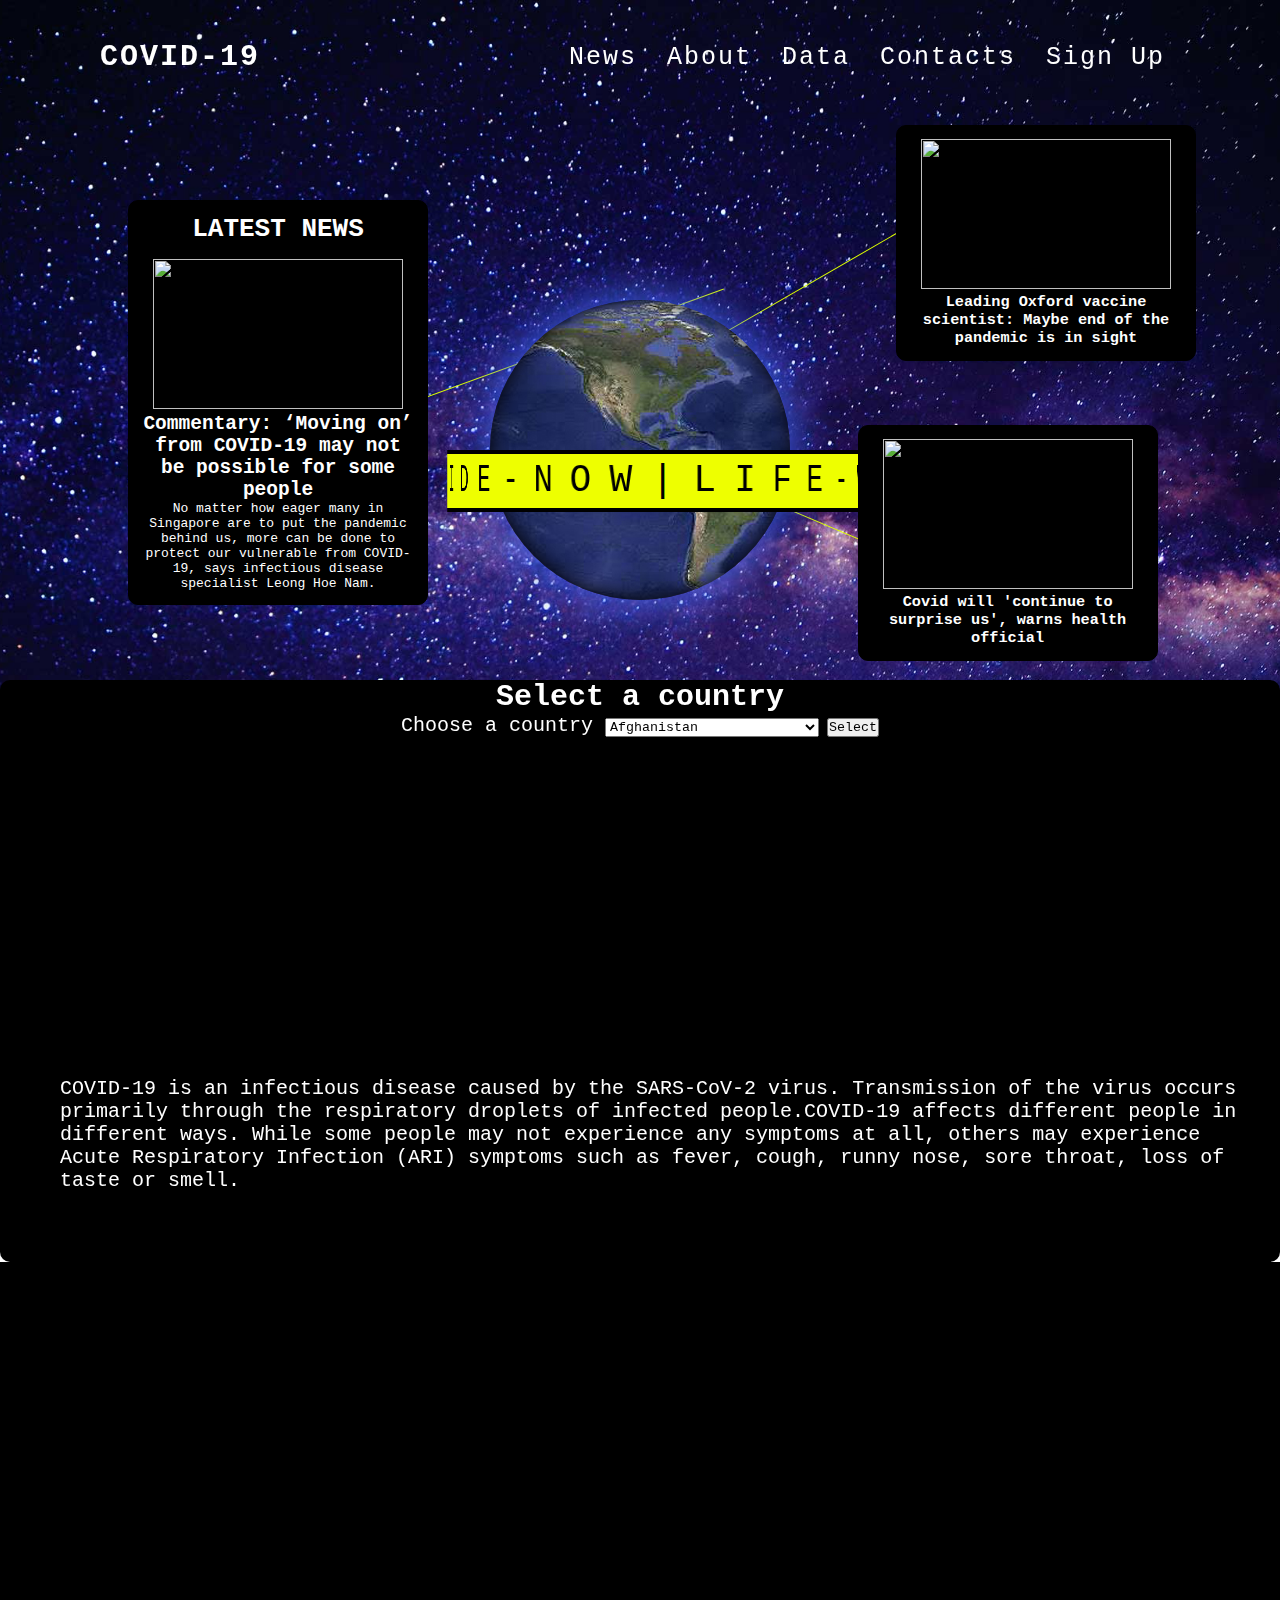
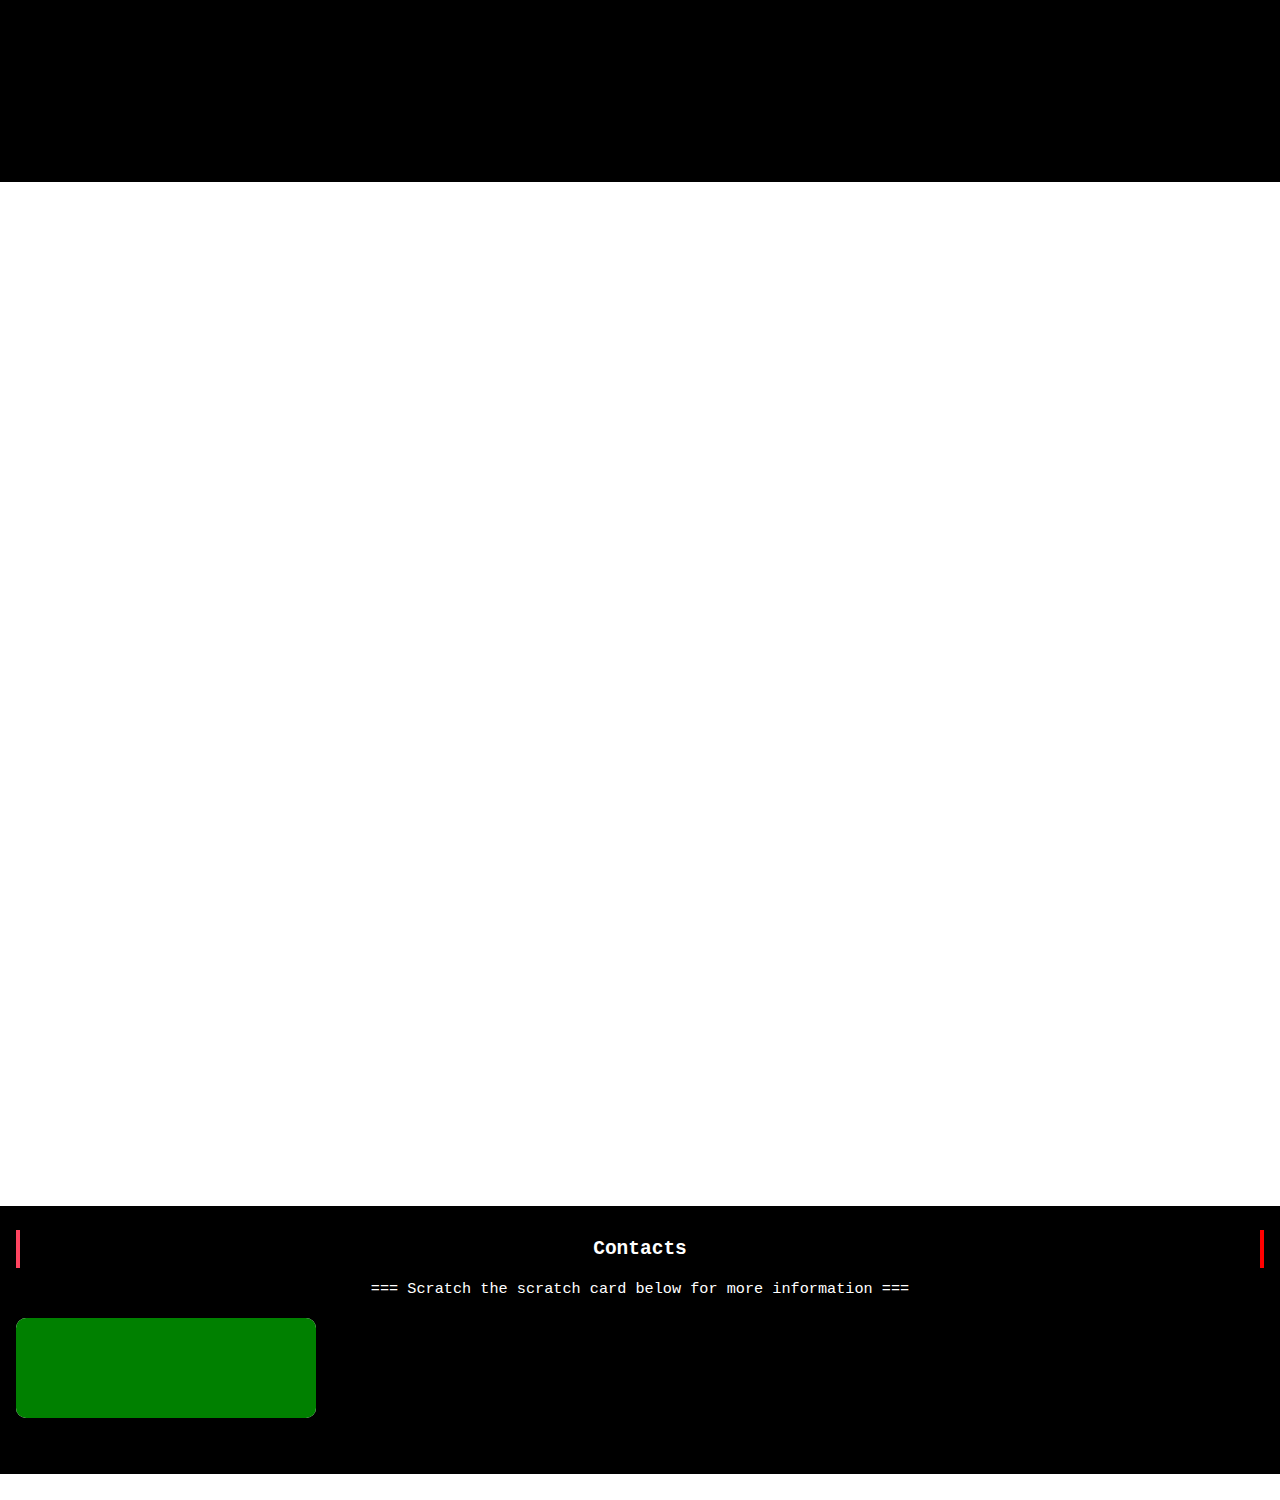
==== index.html @ 81f2340f "Update to readme File & Edit text in index.html contact information" ====
<!DOCTYPE html>
<html>

<head>
  <meta charset="utf-8">
  <meta name="viewport" content="width=device-width">
  <title>COVID-19</title>
  <link href="styles.css" rel="stylesheet" type="text/css" />
  <script type="text/javascript" src="https://www.gstatic.com/charts/loader.js"></script>
  <script type="text/javascript">
    google.charts.load('current', {'packages':['corechart']});
    google.charts.setOnLoadCallback(drawChart);

    function drawChart() {
      // Get data from localStorage
      var content_cases = JSON.parse(localStorage.getItem("cases"));
      var content_deaths = JSON.parse(localStorage.getItem("deaths"));
      var data = google.visualization.arrayToDataTable([
        ['State', 'Number'],
        ['Cases', content_cases],
        ['Deaths', content_deaths],
      ]);

      var options = {
        title: 'Country: '
      };

      var chart = new google.visualization.PieChart(document.getElementById('piechart'));

      chart.draw(data, options);
    }
  </script>
</head>

<body>
  <header>
    <!--Navigate to links within the page-->
    <a href="#index.html" class="logo">COVID-19</a>
    <ul>
      <li><a href="#News">News</a></li>
      <li><a href="#About">About</a></li>
      <li><a href="#Data">Data</a></li>
      <li><a href="#Contacts">Contacts</a></li>
      <li><a href="javascript:void(0);" onclick="openForm()">Sign Up</a></li>
    </ul>
  </header>

  <!--Make globe object-->
  <section class="banner"></section>
  <script type="text/javascript">
    window.addEventListener("scroll", function () {
      var header = document.querySelector("header");
      header.classList.toggle("sticky", window.scrollY > 0)
    })
  </script>
  <section class="hidden">
    <div id="News"></div>
    <div class="boxParent">
    <section class="globe">
      <div class="earth"></div>
      <div class="circle">
        <span style="--i:1;">L</span>
        <span style="--i:2;">I</span>
        <span style="--i:3;">F</span>
        <span style="--i:4;">E</span>
        <span style="--i:5;">-</span>
        <span style="--i:6;">W</span>
        <span style="--i:7;">I</span>
        <span style="--i:8;">T</span>
        <span style="--i:9;">H</span>
        <span style="--i:10;">-</span>
        <span style="--i:11;">C</span>
        <span style="--i:12;">O</span>
        <span style="--i:13;">V</span>
        <span style="--i:14;">I</span>
        <span style="--i:15;">D</span>
        <span style="--i:16;">1</span>
        <span style="--i:17;">9</span>
        <span style="--i:18;">-</span>
        <span style="--i:19;">W</span>
        <span style="--i:20;">O</span>
        <span style="--i:21;">R</span>
        <span style="--i:22;">L</span>
        <span style="--i:23;">D</span>
        <span style="--i:24;">W</span>
        <span style="--i:25;">I</span>
        <span style="--i:26;">D</span>
        <span style="--i:27;">E</span>
        <span style="--i:28;">-</span>
        <span style="--i:29;">N</span>
        <span style="--i:30;">O</span>
        <span style="--i:31;">W</span>
        <span style="--i:32;">|</span>
      </div>
    </section>
  </div>
  <div class="boxItem" data-boxItem-index="1">
    <h1 style="color: white;">LATEST NEWS</h1>
    <br>
    <a class="block" target="_blank" href="https://www.channelnewsasia.com/commentary/covid19-pandemic-vulnerable-age-cancer-disease-vaccine-antiviral-4053356">
      <article>
          <img src="https://onecms-res.cloudinary.com/image/upload/s--8iPVmQEb--/c_fill,g_auto,h_468,w_830/f_auto,q_auto/the-big-read-vaccination-for-seniors-jul-3--2021--6-.jpg?itok=9E3c-swM" alt="" width="250px" height="150px"/>
      </article>
  </a>
  <h2 style="color: white;">Commentary: ‘Moving on’ from COVID-19 may not be possible for some people</h2>
      <p style="color: white;">No matter how eager many in Singapore are to put the pandemic behind us, more can be done to protect our vulnerable from COVID-19, says infectious disease specialist Leong Hoe Nam.</p>
  </div>
  <div class="boxItem" data-boxItem-index="2">
    <a class="block" target="_blank" href="https://www.cnbc.com/video/2021/09/03/oxford-vaccine-scientist-maybe-end-of-pandemic-is-in-sight.html">
      <article>
          <img src="https://image.cnbcfm.com/api/v1/image/106937491-1630694932098-1630694544506-GilbertGreenIVFULLMMMFINAL.jpg?v=1630694935&w=300&h=150&ffmt=webp" alt="" width="250px" height="150px"/>
      </article>
  </a>
  <h3 style="color: white;">Leading Oxford vaccine scientist: Maybe end of the pandemic is in sight</h3>
  </div>
  <div class="boxItem" data-boxItem-index="3">
    <a class="block" target="_blank" href="https://www.bbc.com/news/health-66963982">
      <article>
          <img src="https://ichef.bbci.co.uk/news/976/cpsprodpb/E6EF/production/_131291195_gettyimages-1288010864.jpg.webp" alt="" width="250px" height="150px"/>
      </article>
  </a>
  <h3 style="color: white;">Covid will 'continue to surprise us', warns health official</h3>
  </div>
  </section>
  <br><br><br><br><br><br><br><br><br><br><br><br>
  <section class="graphicalrepresentation">
    <h1 class="titlegraph">Select a country</h1>
    <label for="countryDropdown"> Choose a country </label>
    <select id="countryDropdown">
      <option value="AFG">Afghanistan</option>
      <option value="AUS">Australia</option>
      <option value="AUT">Austria</option>
      <option value="BRA">Brazil</option>
      <option value="BRN">Brunei</option>
      <option value="CAN">Canada</option>
      <option value="CHN">China</option>
      <option value="COL">Columbia</option>
      <option value="IDN">Indonesia</option>
      <option value="IND">India</option>
      <option value="JPN">Japan</option>
      <option value="RUS">Russia</option>
      <option value="KOR">South Korea</option>
      <option value="GBR">United Kingdom</option>
      <option value="USA">United States of America</option>
      <option value="MYS">Malaysia</option>
      <option value="SGP">Singapore</option>
    </select>
    <button onclick="getSelectedCountry()"> Select </button>
    <!--Displays the data-->
    <div id="About"></div>
    <div class="flex-container-information">
      <section class="hidden">
      <div id="piechart" style="width: 500px; height: 300px;"></div>
      <div class="information-video">
        COVID-19 is an infectious disease caused by the SARS-CoV-2 virus. Transmission of the virus
        occurs primarily through the respiratory droplets of infected people.COVID-19 affects different people in
        different ways.
        While some people may not experience any symptoms at all,
        others may experience Acute Respiratory Infection (ARI)
        symptoms such as fever, cough, runny nose, sore throat, loss of taste or smell.
      </div>
        </section>
    </div>
    <p id="cases">Cases number</p>
    <p id="deaths">Deaths number</p>
  </section>
  <!-- Overlay container -->
  <div id="overlay">
      <!-- Form container -->
      <div id="form-container">
          <span id="close-btn" onclick="closeForm()">&#10006;</span>
          <h2>Enter your information</h2>
          <!-- Sign-up form -->
          <form id="signUpForm" onsubmit="submitSignUpForm(); return false;">
              <label for="name" style="color: black;">Name:</label>
              <input type="text" id="name" name="name" required>
              <label for="email" style="color: black;">Email Address:</label>
              <input type="email" id="email" name="email" required>
              <button type="submit">Submit</button>
          </form>
      </div>
  </div>
  <div id ="overlay2">
    <!--Submission container-->
    <div>
      <dotlottie-player src="https://lottie.host/c65a419d-2bf9-484a-bde8-3cef8657b5cc/Y8wGe4mfut.json" background="transparent" speed="0.6" style="width: 400px; height: 300px;" loop autoplay></dotlottie-player>
      <h1 class="thanks">Thank You For Signing Up WIth Us</h1>
      <div id="userGreeting"></div>
    </div>
  </div>
  <!--Video explaining origins of Covid-19-->
  <section class="video-container">
    <section class="hidden">
      <div class="video-section-title">== The origins of COVID-19 ==</div>
      <div class="flex-container-information">
          <div class="video">
              <iframe width="560" height="315" src="https://www.youtube.com/embed/isrrSE_d9EM?si=9-18yMihnqSqO9fq" title="YouTube video player" frameborder="0" allow="accelerometer; autoplay; clipboard-write; encrypted-media; gyroscope; picture-in-picture; web-share" allowfullscreen></iframe>
          </div>
          <div class="information-video">
              The first known outbreak (the 2019 - 2020 COVID-19 outbreak in mainland China) started in Wuhan, Hubei, China, in December 2019. 
              Many early cases were linked to people who had visited the Huanan Seafood Wholesale Market there, but it is possible that human-to-human transmission began earlier.
              The scientific consensus is that the virus is most likely of a zoonotic origin, from bats or another closely related mammal. 
              Controversies about the origins of the virus, including the lab leak theory, heightened geopolitical divisions, notably between the United States and China.
              The earliest known infected person fell ill on 1 December 2019. That individual did not have a connection with the later wet market cluster.
              However, an earlier case may have occurred on 17 November. Two-thirds of the initial case cluster were linked with the market.
          </div>
      </div>
      <br>
      </section> 
  </section>  
  <div id="Data"></div>
  <!--Dashboard for Covid-19 information from https://github.com/CSSEGISandData/COVID-19-->
  <style>.embed-container {position: relative; padding-bottom: 80%; height: 0; max-width: 100%;} .embed-container iframe, .embed-container object, .embed-container iframe{position: absolute; top: 0; left: 0; width: 100%; height: 100%;} small{position: absolute; z-index: 40; bottom: 0; margin-bottom: -15px;}</style><div class="embed-container"><iframe width="500" height="400" frameborder="0" scrolling="no" marginheight="0" marginwidth="0" title="COVID-19" src="https://www.arcgis.com/apps/opsdashboard/index.html#/bda7594740fd40299423467b48e9ecf6"></iframe></div>
  <footer>
    <div id="Contacts"></div>
      <div class="main-footer-container">
          <h2 class="main-footer-heading"> Contacts </h2>
          <h3>=== Scratch the scratch card below for more information ===</h3>

          <div class="scratch-container">
              <div class="scratch-card">
                  <div class="information">
                    COVID-19 General Enquiries Hotline: 1800 333 9999
                  </div>
              </div>
              <canvas id="scratch-card01"></canvas>
          </div>


      </div>
  </footer>
  <script src="https://unpkg.com/@dotlottie/player-component@latest/dist/dotlottie-player.mjs" type="module"></script>
  <script defer src="script.js"></script>
</body>

</html>
---- styles.css ----
*
{
    margin: 0;
    padding: 0;
    box-sizing:  border-box;
    font-family: monospace; 
}
body
{
  background: url(bg.jpg);
  background-size:  cover;
  background-attachment: fixed;
  background-position: center;
}
.globe{
  display: flex;
  justify-content: center;
  align-items: center;
  min-height: 100vh;
  transform-style: preserve-3d;
}
.earth{
    position: absolute;
    top: 50%;
    left: 50%;
    transform: translate(-50%, -50%);
    width: 300px;
    height: 300px;
    background: url(image.jpg);
    background-repeat:  repeat-x;
    border-radius: 50%;
    box-shadow: inset 0 0 20px rgba(0,0,0,1),0 0 50px #4069ff;
    animation: animateEarth 15s linear infinite;
  }
  @keyframes animateEarth
  {
    0%
    {
      background-position: 0 0;
    }
    100%
    {
      background-position: -750px 0;
    }
  }
  .circle{
    transform-style: preserve-3d;
    animation: animateText 10s linear infinite;
  }
  .circle span{
    position: absolute;
    top:  0;
    left: 0;
    background: #eeff00;
    color: #000000;
    font-size: 3em;
    transform-origin: center;
    transform-style: preserve-3d;
    padding: 5px 11px;
    transform: rotateY(calc(var(--i) * calc(360deg/32)))translateZ(215px);
    border-top: 4px solid #000000;
    border-bottom: 4px solid #000000;
  }
  @keyframes animateText
  {
    0%
    {
      transform: perspective(1000px) rotateY(360deg) rotateX(20deg) translateY(-30px);
    }
    100%
    {
      transform: perspective(1000px) rotateY(0deg) rotateX(20deg) translateY(-30px);
    }
  }
header
{
    position: fixed;
    top: 0;
    left: 0;
    width: 100%;
    display: flex;
    justify-content: space-between;
    align-items: center;
    transition: 0.6s;
    padding: 40px 100px;
    z-index:  100000;
}
header.sticky
{
    padding: 5px 100px;
    background : #fff;

}
header .logo
{
    position: relative;
    font-weight: 700;
    color: #ffffff;
    text-decoration: none;
    font-size: 30px;
    text-transform: uppercase;
    letter-spacing: 2px;
    transition: 0.6s;
    z-index: 10001;
}
header ul{
    position: relative;
    display: flex;
    justify-content: center;
    align-items: center;
    z-index: 10001;
}
header ul li{
    position: relative;
    list-style: none;
    z-index: 10000;
}
header ul li a
{
    position: relative;
    margin: 0 15px;
    text-decoration: none;
    font-size: 25px;
    color: #ffffff;
    letter-spacing:  2px;
    font-weight: 500px;
    transition: 0.6s;
    z-index: 10001;
}
.banner
{
    position: relative;
    width: 100%;
    background-size: cover;
    z-index: 10000;
}
header.sticky .logo,
header.sticky ul li a
{
    color: #000;
}
@keyframes fade-in
{
  0%{
    opacity: 0;
  }
  100%{
    opacity: 1;
  }
}
@keyframes fade-out
{
  0%{
    opacity: 1;
  }
  100%{
    opacity: 0;
  }
}
@keyframes slide-up
{
  0%{
    transform: translateY(100%);
  }
  100%{
    transform: translateY(0%);
  }
}
.titlegraph{
  color: #ffffff;
  font-size: 30px
}
.graphicalrepresentation{
  position: relative;
  text-align: center;
  border-radius: 10px;
  background-color: #000000;
}
label{
  color: #ffffff;
  font-size: 20px;
}
.main-footer-container{
  padding: 24px 16px;
  background-color: #000;
  -webkit-user-select: none; /* Chrome/Safari/Opera */
    -moz-user-select: none; /* Firefox */
    -ms-user-select: none; /* Internet Explorer/Edge */
    user-select: none; /* Non-prefixed version, currently supported by Chrome, Edge, Opera, and Firefox */
}
.main-footer-heading{
  border-left: 4px solid #ff4460;
  border-right: 4px solid red;
  padding: 8px 32px;
  margin-top: 0;
  margin-bottom: 12px;
  text-align: center;
  color: #fff;
}
.main-footer-container h3{
  font-weight: normal;
  text-align: center;
  color: #fff;
  margin-bottom: 20px;
  
}
.scratch-container{
  width: 300px;
  height: 100px;
  background: #ffffff;
  border-radius: 10px;
  margin-bottom: 32px;
  overflow: hidden;
  position: relative;
}
.scratch-card{
  position: absolute;
  inset: 0;
  display: grid;
  place-items: center;
  font-size: 24px;
  font-weight: bold;
}
canvas{
  position: absolute;
  cursor: grabbing;
}
#overlay {
  display: none;
  position: fixed;
  top: 0;
  left: 0;
  width: 100%;
  height: 100%;
  background: rgba(0, 0, 0, 0.7);
  justify-content: center;
  align-items: center;
}
#overlay2 {
  display: none;
  position: fixed;
  top: 0;
  left: 0;
  width: 100%;
  height: 100%;
  background: rgba(0, 0, 0, 0.7);
  justify-content: center;
  align-items: center;
}
.thanks{
  color: #fff;
  left: 40px;
}
#form-container {
  background: #fff;
  padding: 20px;
  border-radius: 8px;
  box-shadow: 0 0 10px rgba(0, 0, 0, 0.3);
  position: relative;
}

#close-btn {
  position: absolute;
  top: 10px;
  right: 10px;
  cursor: pointer;
}
#piechart{
  width: 100%;
}
.flex-container-information{
  display: flex;
  flex-flow: row;
  margin: 40px;
  flex-wrap: nowrap;
}
.information{
  text-align: left;
  margin-left: 20px;
  color: #000000;
  font-size: 20px;
}
.video-container{
  background-color: #000000;
}
.video-section-title{
  text-align: center;
  color: #fff;
  font-size: 30px;
}
.video-description{
  font-size: 15px;
  color: #ffffff;
}
.hidden{
  opacity: 0;
  filter: blur(5px);
  transform: translateX(-100%);
  transition: all 1s;
}
.show{
  opacity: 1;
  filter: blur(0);
  transform: translateX(0);
}
.information-video{
  text-align: left;
  margin-left: 20px;
  color: #ffffff;
  font-size: 20px;
}
/*Articles*/
.boxParent{
  position: relative;
  width: 500px;
  height: 500px;
  margin: auto;
  text-align: center;
}
.boxCenter{
  position: absolute;
  width: 100px;
  height: 100px;
  line-height: 100px;
  border:1px solid #000000;
  border-radius: 50%;
  top: 0;
  bottom: 0;
  left: 0;
  right: 0;
  margin: auto;
  background: #808080;
}
.boxItem { 
  display: inline-block;
  border: 1px solid black;
  padding: 1em;
  position: absolute;
  background: #000000;
  max-width: 300px;
  border-radius: 10px;
  text-align: center;
}
.boxItem[data-boxItem-index]:after{
  content: "";
  display: block;
  position: absolute;
  z-index: -1;
  height: 1px;
  border-top: 1px solid #ddff00;
}
.boxItem[data-boxItem-index='1']{
  top: 40%;
  left: 10%;
}
.boxItem[data-boxItem-index='1']:after{
  width: 600px;
  transform: rotate(340deg);
  top: 190px;
}
.boxItem[data-boxItem-index='2']{
  top: 25%;
  left: 70%;
}
.boxItem[data-boxItem-index='2']:after{
  width: 350px;
  transform: rotate(150deg);
  top: 120px;
  left: -200px;
}
.boxItem[data-boxItem-index='3']{
  top: 85%;
  left: 67%;
}
.boxItem[data-boxItem-index='3']:after{
  width: 300px;
  transform: rotate(23deg);
  top: 100px;
  left: -180px;
}
.block{
  display: block;
}
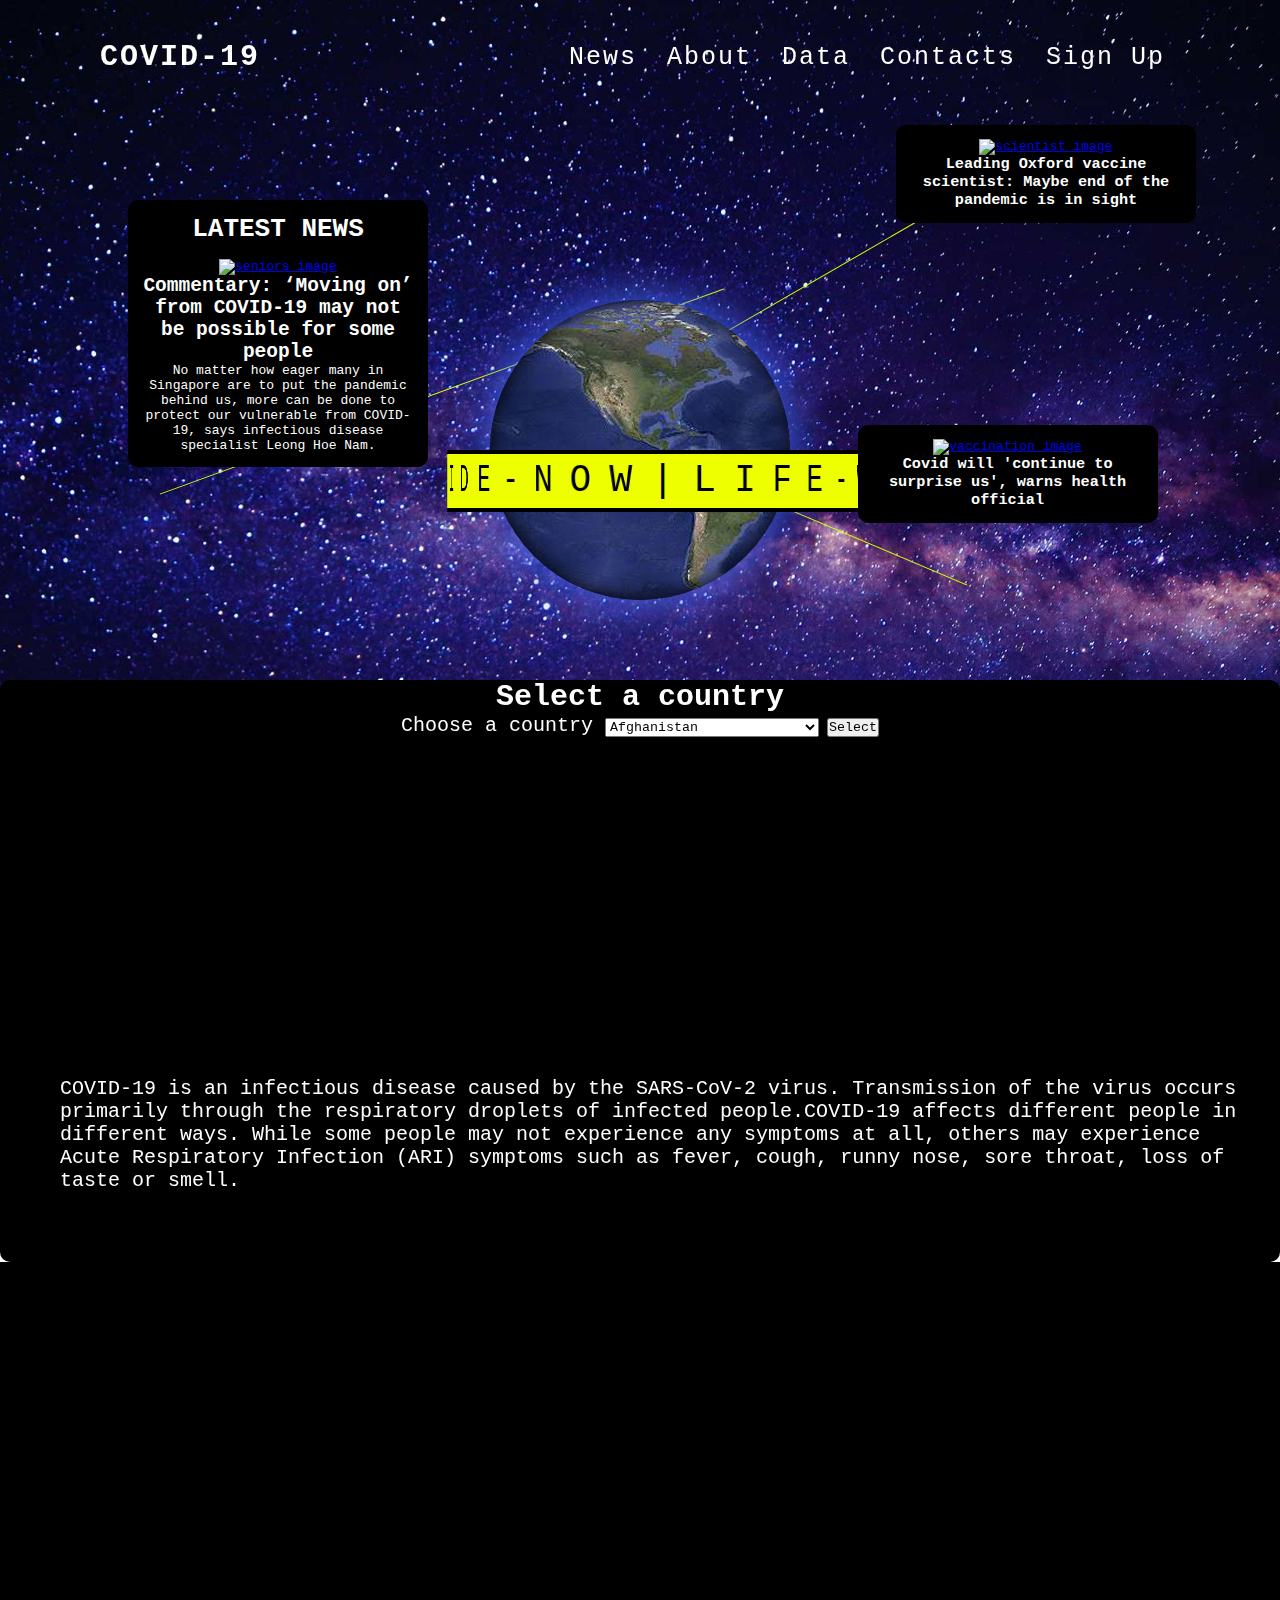
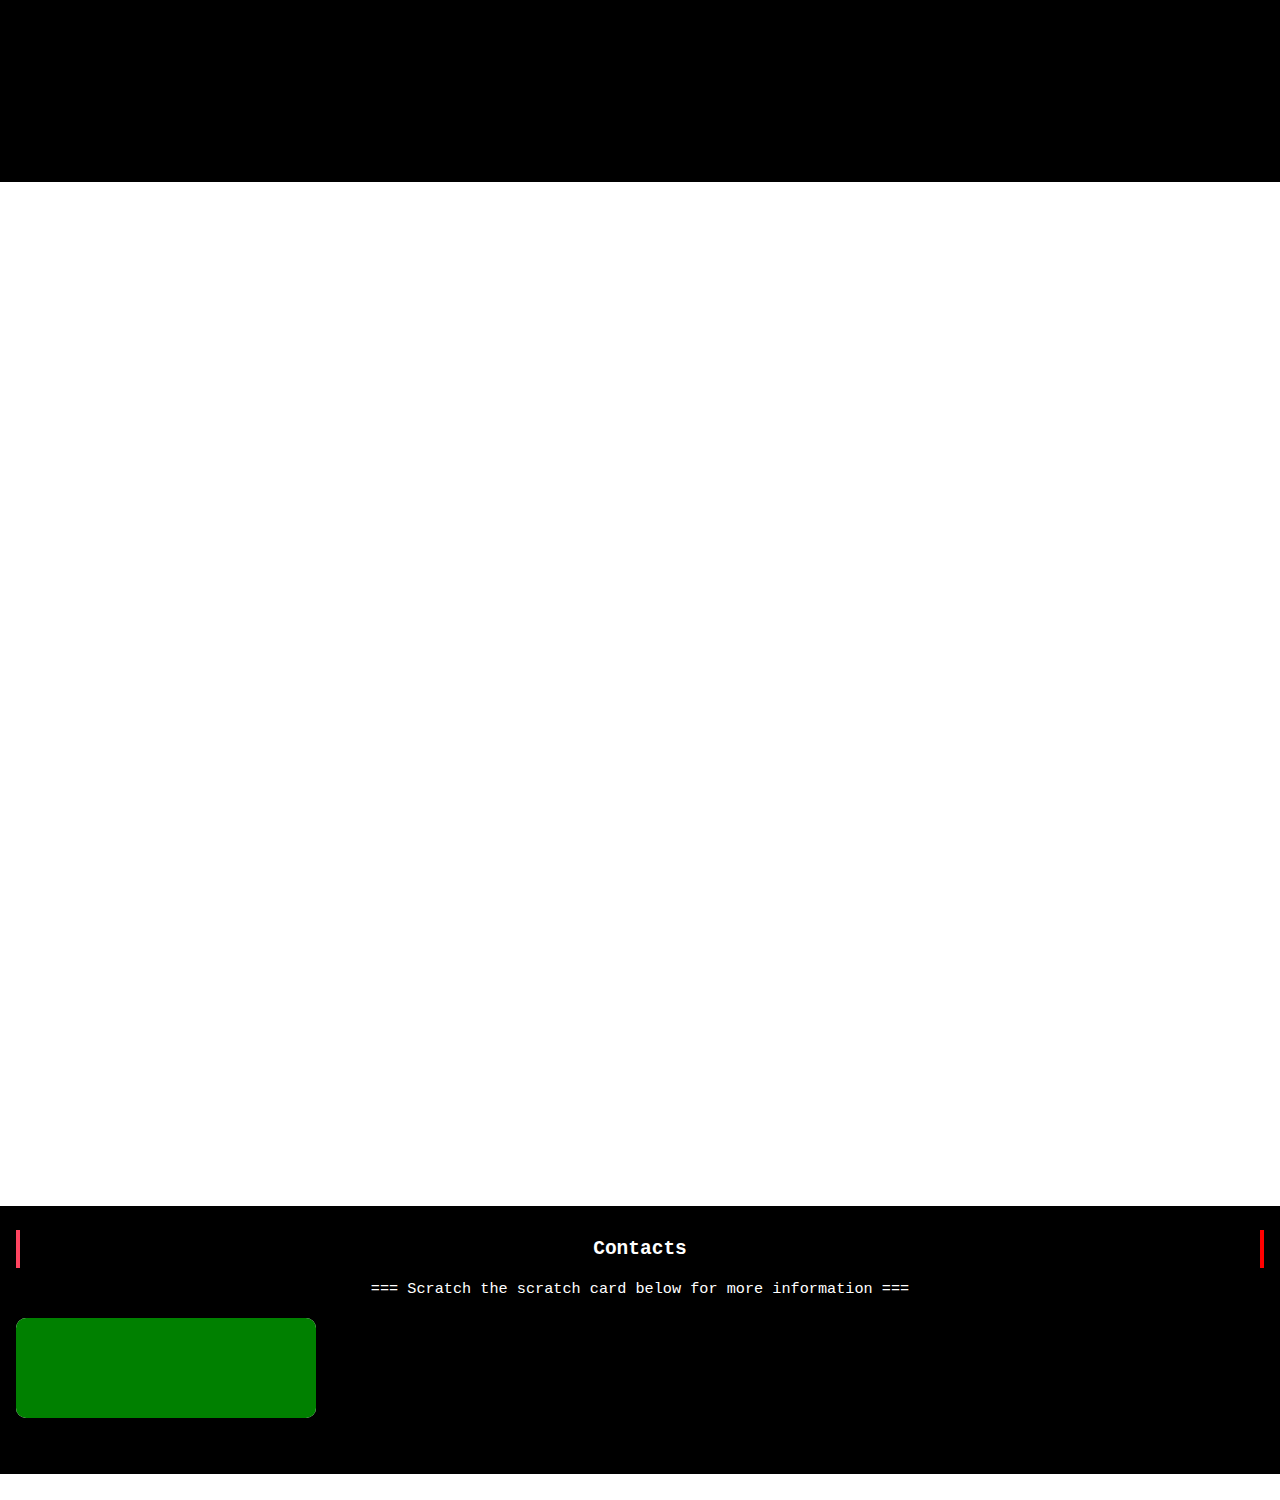
==== commit e637296b: "Debug error from validators and put images into images folder" ====
--- a/index.html
+++ b/index.html
@@ -1,5 +1,5 @@
 <!DOCTYPE html>
-<html>
+<html lang="en">
 
 <head>
   <meta charset="utf-8">
@@ -99,7 +99,7 @@
     <br>
     <a class="block" target="_blank" href="https://www.channelnewsasia.com/commentary/covid19-pandemic-vulnerable-age-cancer-disease-vaccine-antiviral-4053356">
       <article>
-          <img src="https://onecms-res.cloudinary.com/image/upload/s--8iPVmQEb--/c_fill,g_auto,h_468,w_830/f_auto,q_auto/the-big-read-vaccination-for-seniors-jul-3--2021--6-.jpg?itok=9E3c-swM" alt="" width="250px" height="150px"/>
+          <img src="https://onecms-res.cloudinary.com/image/upload/s--8iPVmQEb--/c_fill,g_auto,h_468,w_830/f_auto,q_auto/the-big-read-vaccination-for-seniors-jul-3--2021--6-.jpg?itok=9E3c-swM" alt="seniors image" width="250" height="150"/>
       </article>
   </a>
   <h2 style="color: white;">Commentary: ‘Moving on’ from COVID-19 may not be possible for some people</h2>
@@ -108,7 +108,7 @@
   <div class="boxItem" data-boxItem-index="2">
     <a class="block" target="_blank" href="https://www.cnbc.com/video/2021/09/03/oxford-vaccine-scientist-maybe-end-of-pandemic-is-in-sight.html">
       <article>
-          <img src="https://image.cnbcfm.com/api/v1/image/106937491-1630694932098-1630694544506-GilbertGreenIVFULLMMMFINAL.jpg?v=1630694935&w=300&h=150&ffmt=webp" alt="" width="250px" height="150px"/>
+          <img src="https://image.cnbcfm.com/api/v1/image/106937491-1630694932098-1630694544506-GilbertGreenIVFULLMMMFINAL.jpg?v=1630694935&w=300&h=150&ffmt=webp" alt="scientist image" width="250" height="150"/>
       </article>
   </a>
   <h3 style="color: white;">Leading Oxford vaccine scientist: Maybe end of the pandemic is in sight</h3>
@@ -116,7 +116,7 @@
   <div class="boxItem" data-boxItem-index="3">
     <a class="block" target="_blank" href="https://www.bbc.com/news/health-66963982">
       <article>
-          <img src="https://ichef.bbci.co.uk/news/976/cpsprodpb/E6EF/production/_131291195_gettyimages-1288010864.jpg.webp" alt="" width="250px" height="150px"/>
+          <img src="https://ichef.bbci.co.uk/news/976/cpsprodpb/E6EF/production/_131291195_gettyimages-1288010864.jpg.webp" alt="vaccination image" width="250" height="150"/>
       </article>
   </a>
   <h3 style="color: white;">Covid will 'continue to surprise us', warns health official</h3>
@@ -169,7 +169,7 @@
       <!-- Form container -->
       <div id="form-container">
           <span id="close-btn" onclick="closeForm()">&#10006;</span>
-          <h2>Enter your information</h2>
+          <h2>Sign Up For Updates On The Latest Covid-19 News</h2>
           <!-- Sign-up form -->
           <form id="signUpForm" onsubmit="submitSignUpForm(); return false;">
               <label for="name" style="color: black;">Name:</label>
@@ -184,8 +184,8 @@
     <!--Submission container-->
     <div>
       <dotlottie-player src="https://lottie.host/c65a419d-2bf9-484a-bde8-3cef8657b5cc/Y8wGe4mfut.json" background="transparent" speed="0.6" style="width: 400px; height: 300px;" loop autoplay></dotlottie-player>
+      <h1 id="userGreeting" class="thanks"></h1>
       <h1 class="thanks">Thank You For Signing Up WIth Us</h1>
-      <div id="userGreeting"></div>
     </div>
   </div>
   <!--Video explaining origins of Covid-19-->
@@ -194,7 +194,7 @@
       <div class="video-section-title">== The origins of COVID-19 ==</div>
       <div class="flex-container-information">
           <div class="video">
-              <iframe width="560" height="315" src="https://www.youtube.com/embed/isrrSE_d9EM?si=9-18yMihnqSqO9fq" title="YouTube video player" frameborder="0" allow="accelerometer; autoplay; clipboard-write; encrypted-media; gyroscope; picture-in-picture; web-share" allowfullscreen></iframe>
+              <iframe width="560" height="315" src="https://www.youtube.com/embed/isrrSE_d9EM?si=9-18yMihnqSqO9fq" title="YouTube video player" style="border: 0" allow="accelerometer; autoplay; clipboard-write; encrypted-media; gyroscope; picture-in-picture; web-share" allowfullscreen></iframe>
           </div>
           <div class="information-video">
               The first known outbreak (the 2019 - 2020 COVID-19 outbreak in mainland China) started in Wuhan, Hubei, China, in December 2019. 
@@ -210,7 +210,7 @@
   </section>  
   <div id="Data"></div>
   <!--Dashboard for Covid-19 information from https://github.com/CSSEGISandData/COVID-19-->
-  <style>.embed-container {position: relative; padding-bottom: 80%; height: 0; max-width: 100%;} .embed-container iframe, .embed-container object, .embed-container iframe{position: absolute; top: 0; left: 0; width: 100%; height: 100%;} small{position: absolute; z-index: 40; bottom: 0; margin-bottom: -15px;}</style><div class="embed-container"><iframe width="500" height="400" frameborder="0" scrolling="no" marginheight="0" marginwidth="0" title="COVID-19" src="https://www.arcgis.com/apps/opsdashboard/index.html#/bda7594740fd40299423467b48e9ecf6"></iframe></div>
+  <div class="embed-container"><iframe width="500" height="400" title="COVID-19" src="https://www.arcgis.com/apps/opsdashboard/index.html#/bda7594740fd40299423467b48e9ecf6"></iframe></div>
   <footer>
     <div id="Contacts"></div>
       <div class="main-footer-container">
@@ -218,7 +218,7 @@
           <h3>=== Scratch the scratch card below for more information ===</h3>
 
           <div class="scratch-container">
-              <div class="scratch-card">
+              <div class= "scratch-card">
                   <div class="information">
                     COVID-19 General Enquiries Hotline: 1800 333 9999
                   </div>
--- a/styles.css
+++ b/styles.css
@@ -7,7 +7,7 @@
 }
 body
 {
-  background: url(bg.jpg);
+  background: url(images/bg.jpg);
   background-size:  cover;
   background-attachment: fixed;
   background-position: center;
@@ -26,7 +26,7 @@
     transform: translate(-50%, -50%);
     width: 300px;
     height: 300px;
-    background: url(image.jpg);
+    background: url(images/world.jpg);
     background-repeat:  repeat-x;
     border-radius: 50%;
     box-shadow: inset 0 0 20px rgba(0,0,0,1),0 0 50px #4069ff;
@@ -123,7 +123,7 @@
     font-size: 25px;
     color: #ffffff;
     letter-spacing:  2px;
-    font-weight: 500px;
+    font-weight: 500;
     transition: 0.6s;
     z-index: 10001;
 }
@@ -380,4 +380,29 @@
 }
 .block{
   display: block;
+}
+
+.embed-container {
+  position: relative;
+  padding-bottom: 80%;
+  height: 0;
+  max-width: 100%;
+}
+
+.embed-container iframe,
+.embed-container object,
+.embed-container iframe {
+  position: absolute;
+  top: 0;
+  left: 0;
+  width: 100%;
+  height: 100%;
+  border: 0;
+}
+
+small {
+  position: absolute;
+  z-index: 40;
+  bottom: 0;
+  margin-bottom: -15px;
 }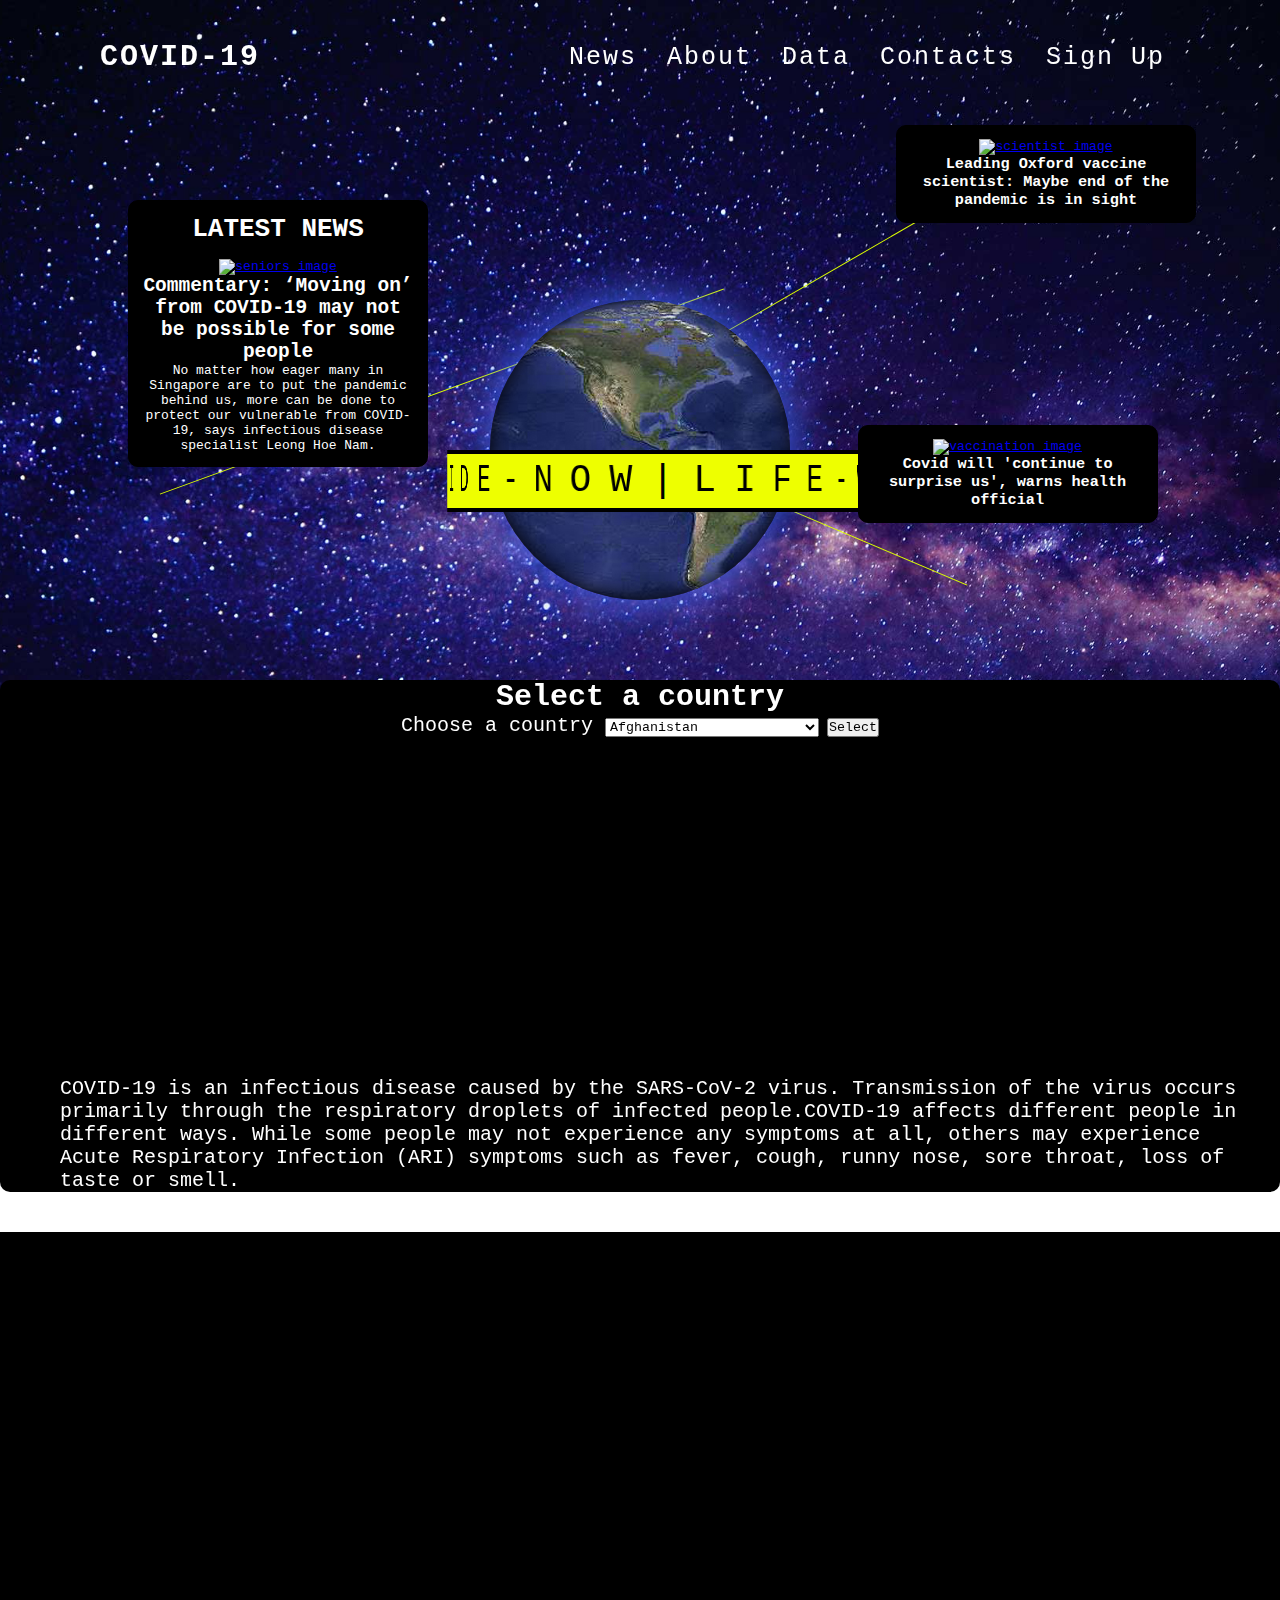
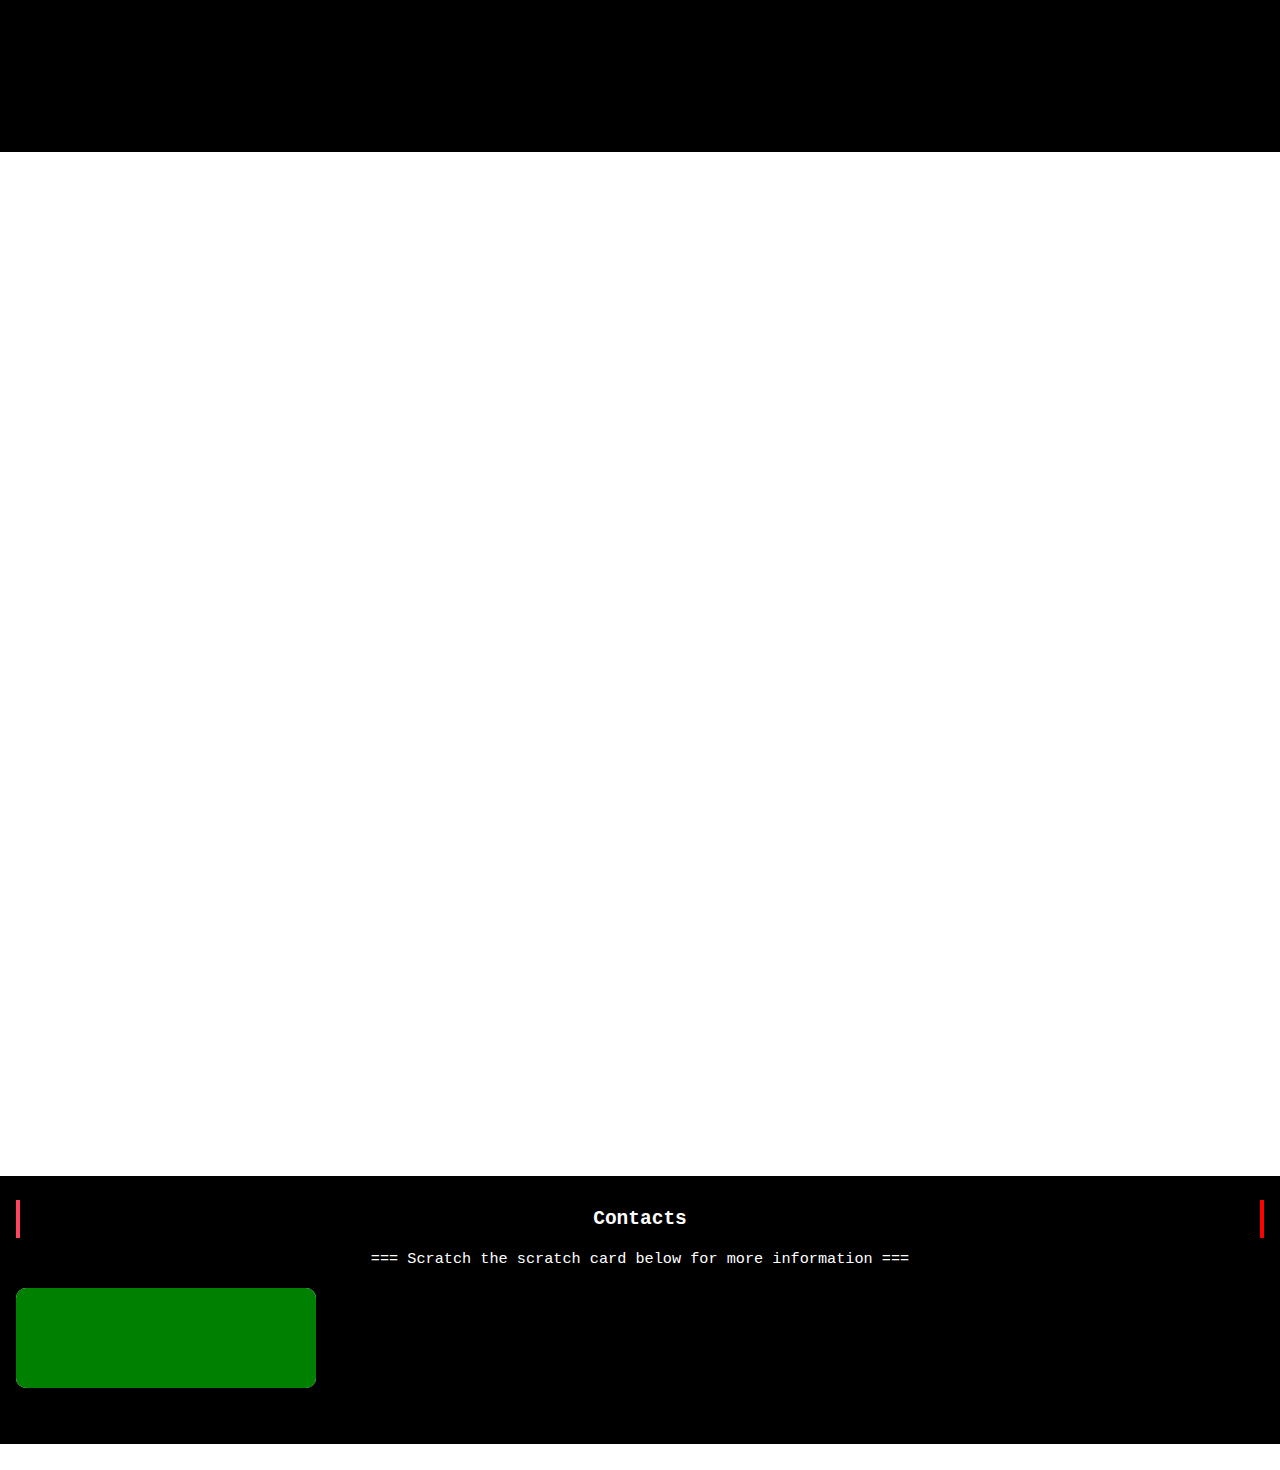
==== commit 87e63d04: "Update comments" ====
--- a/index.html
+++ b/index.html
@@ -7,29 +7,6 @@
   <title>COVID-19</title>
   <link href="styles.css" rel="stylesheet" type="text/css" />
   <script type="text/javascript" src="https://www.gstatic.com/charts/loader.js"></script>
-  <script type="text/javascript">
-    google.charts.load('current', {'packages':['corechart']});
-    google.charts.setOnLoadCallback(drawChart);
-
-    function drawChart() {
-      // Get data from localStorage
-      var content_cases = JSON.parse(localStorage.getItem("cases"));
-      var content_deaths = JSON.parse(localStorage.getItem("deaths"));
-      var data = google.visualization.arrayToDataTable([
-        ['State', 'Number'],
-        ['Cases', content_cases],
-        ['Deaths', content_deaths],
-      ]);
-
-      var options = {
-        title: 'Country: '
-      };
-
-      var chart = new google.visualization.PieChart(document.getElementById('piechart'));
-
-      chart.draw(data, options);
-    }
-  </script>
 </head>
 
 <body>
@@ -94,6 +71,8 @@
       </div>
     </section>
   </div>
+
+  <!--Make news articles-->
   <div class="boxItem" data-boxItem-index="1">
     <h1 style="color: white;">LATEST NEWS</h1>
     <br>
@@ -123,6 +102,8 @@
   </div>
   </section>
   <br><br><br><br><br><br><br><br><br><br><br><br>
+
+  <!--Make dropdown list-->
   <section class="graphicalrepresentation">
     <h1 class="titlegraph">Select a country</h1>
     <label for="countryDropdown"> Choose a country </label>
@@ -150,27 +131,26 @@
     <div id="About"></div>
     <div class="flex-container-information">
       <section class="hidden">
-      <div id="piechart" style="width: 500px; height: 300px;"></div>
-      <div class="information-video">
-        COVID-19 is an infectious disease caused by the SARS-CoV-2 virus. Transmission of the virus
-        occurs primarily through the respiratory droplets of infected people.COVID-19 affects different people in
-        different ways.
-        While some people may not experience any symptoms at all,
-        others may experience Acute Respiratory Infection (ARI)
-        symptoms such as fever, cough, runny nose, sore throat, loss of taste or smell.
-      </div>
-        </section>
+        <!--Pie chart to store information-->
+        <div id="piechart" style="width: 500px; height: 300px;"></div>
+        <div class="information-video">
+          COVID-19 is an infectious disease caused by the SARS-CoV-2 virus. Transmission of the virus
+          occurs primarily through the respiratory droplets of infected people.COVID-19 affects different people in
+          different ways.
+          While some people may not experience any symptoms at all,
+          others may experience Acute Respiratory Infection (ARI)
+          symptoms such as fever, cough, runny nose, sore throat, loss of taste or smell.
+        </div>
+      </section>
     </div>
-    <p id="cases">Cases number</p>
-    <p id="deaths">Deaths number</p>
   </section>
-  <!-- Overlay container -->
+
+  <!--Overlay container for sign-up form-->
   <div id="overlay">
-      <!-- Form container -->
       <div id="form-container">
           <span id="close-btn" onclick="closeForm()">&#10006;</span>
           <h2>Sign Up For Updates On The Latest Covid-19 News</h2>
-          <!-- Sign-up form -->
+          <!--Sign-up form-->
           <form id="signUpForm" onsubmit="submitSignUpForm(); return false;">
               <label for="name" style="color: black;">Name:</label>
               <input type="text" id="name" name="name" required>
@@ -181,7 +161,7 @@
       </div>
   </div>
   <div id ="overlay2">
-    <!--Submission container-->
+    <!--User greeting-->
     <div>
       <dotlottie-player src="https://lottie.host/c65a419d-2bf9-484a-bde8-3cef8657b5cc/Y8wGe4mfut.json" background="transparent" speed="0.6" style="width: 400px; height: 300px;" loop autoplay></dotlottie-player>
       <h1 id="userGreeting" class="thanks"></h1>
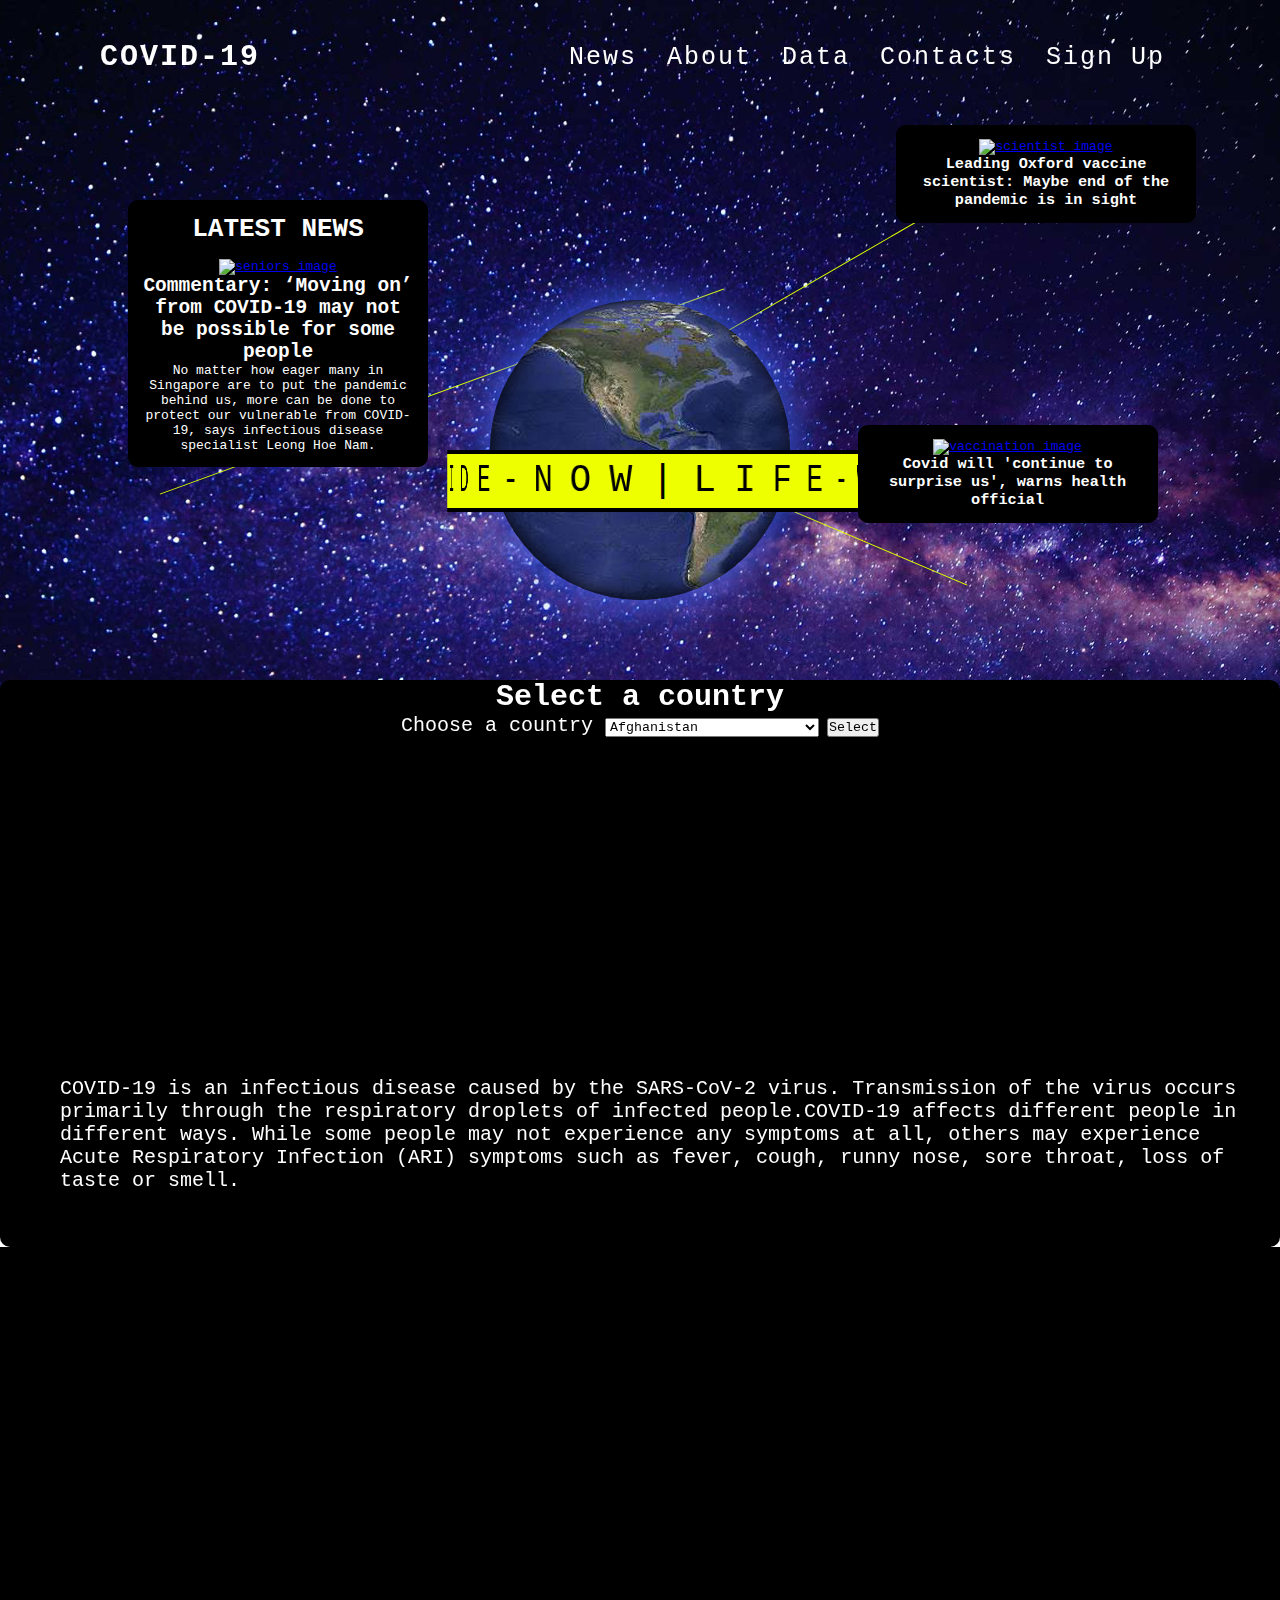
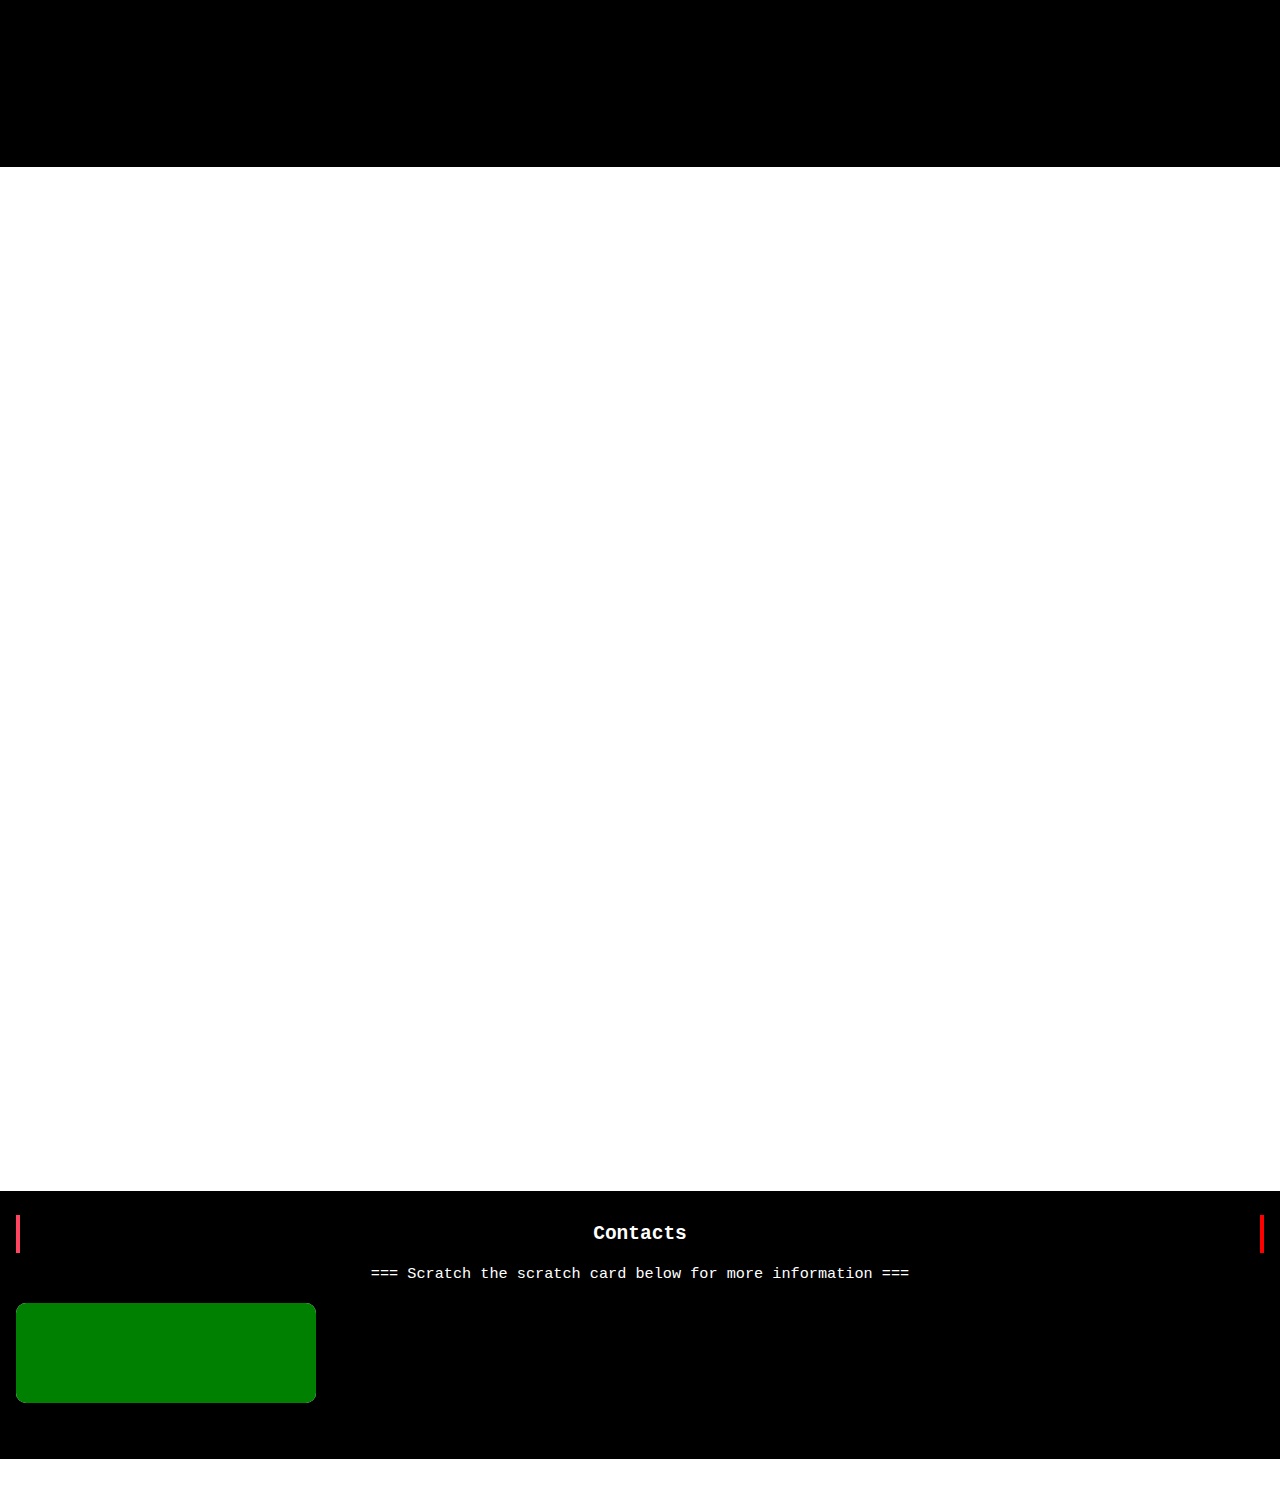
==== commit a89b1099: "debug" ====
--- a/index.html
+++ b/index.html
@@ -7,6 +7,31 @@
   <title>COVID-19</title>
   <link href="styles.css" rel="stylesheet" type="text/css" />
   <script type="text/javascript" src="https://www.gstatic.com/charts/loader.js"></script>
+  <!--Script has to be here otherwise pie chart will not show-->
+  <script type="text/javascript">
+    google.charts.load('current', {'packages':['corechart']});
+    google.charts.setOnLoadCallback(drawChart);
+
+    //Draw Pie Chart
+    function drawChart() {
+        // Get data from localStorage
+        var content_cases = JSON.parse(localStorage.getItem("cases"));
+        var content_deaths = JSON.parse(localStorage.getItem("deaths"));
+        var data = google.visualization.arrayToDataTable([
+        ['State', 'Number'],
+        ['Cases', content_cases],
+        ['Deaths', content_deaths],
+        ]);
+
+        var options = {
+        title: 'Country: '
+        };
+
+        var chart = new google.visualization.PieChart(document.getElementById('piechart'));
+
+        chart.draw(data, options);
+      }
+  </script>
 </head>
 
 <body>
@@ -142,7 +167,7 @@
           symptoms such as fever, cough, runny nose, sore throat, loss of taste or smell.
         </div>
       </section>
-    </div>
+    </div><br>
   </section>
 
   <!--Overlay container for sign-up form-->
